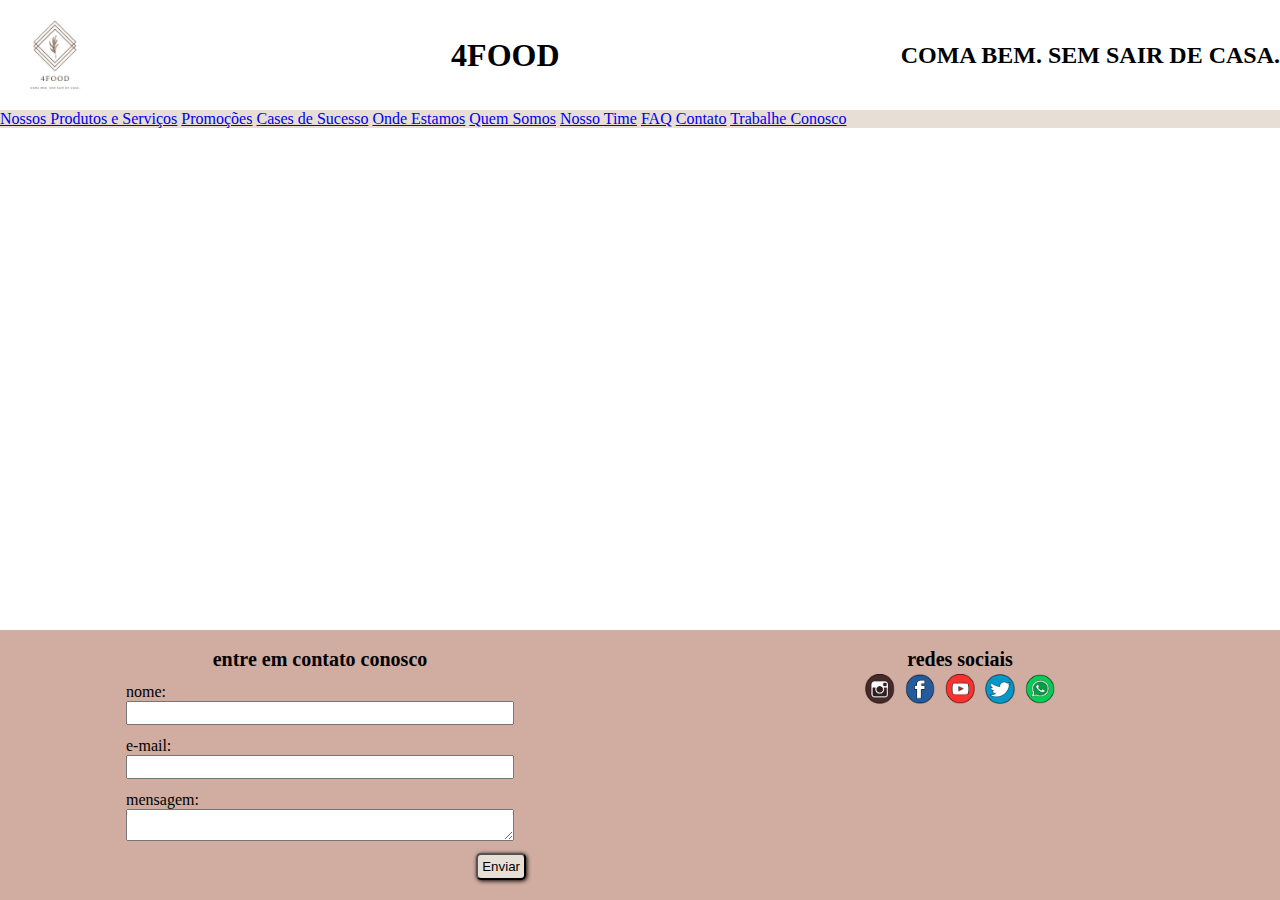
==== 4FOOD/index.html @ 26be3bc0 "footer da página - Frederico" ====
<!DOCTYPE html>
<html lang="en">
<head>
    <meta charset="UTF-8">
    <meta http-equiv="X-UA-Compatible" content="IE=edge">
    <meta name="viewport" content="width=device-width, initial-scale=1.0">
    <link href="style.css" rel="stylesheet">
    <link rel="shortcut icon" type="imagex/png" href="img/favicon.jpg">
    <title>4FOOD - Coma bem sem sair de casa.</title>
</head>
<body>
    <header>
        <img class="logo" src = "img/logo.jpeg">
        <h1>4FOOD</h1>
        <h2>COMA BEM. SEM SAIR DE CASA.</h2>
    </header>
    <main>
        <nav>
            <a target="_blank" href="nossos-produtos-servicos.html">Nossos Produtos e Serviços</a>
            <a target="_blank" href="promocoes.html">Promoções</a>
            <a target="_blank" href="cases-de-sucesso.html">Cases de Sucesso</a>
            <a target="_blank" href="onde-estamos.html">Onde Estamos</a>
            <a target="_blank" href="quem-somos.html">Quem Somos</a>
            <a target="_blank" href="nosso-time.html">Nosso Time</a>
            <a target="_blank" href="faq.html">FAQ</a>
            <a target="_blank" href="contato.html">Contato</a>
            <a target="_blank" href="trabalhe-conosco.html">Trabalhe Conosco</a>
        </nav>
    </main>
    <footer>
        <div class="container-formulario-contato">
            <h1>entre em contato conosco</h1>
            <form>
                <div class=formulario>
                    <label for="nome">nome:</label>
                    <input type="text" id="nome" />
                </div>
                <div class=formulario>
                    <label for="email">e-mail:</label>
                    <input type="email" id="email" />
                </div>
                <div class=formulario>
                    <label for="msg">mensagem:</label>
                    <textarea id="msg"></textarea>
                </div>
                <div class="button">
                    <button type="submit" id="button">Enviar</button>
                </div>
            </form>
        </div>
        <div class="container-redes-sociais">
        <h1>redes sociais</h1>
        <div class=redes-sociais>
        <a target="_blank" href="https://www.instagram.com"><img src="img/instagram.png"></a>
        <a target="_blank" href="https://www.facebook.com"><img src="img/facebook.png"></a>
        <a target="_blank" href="https://www.youtube.com"><img src="img/youtube.png"></a>
        <a target="_blank" href="https://www.twitter.com"><img src="img/twitter.png"></a>
        <a target="_blank" href="https://www.whatsapp.com"><img src="img/zap.png"></a>
        </div>
        </div>
        </footer>
    
</body>
</html>
---- 4FOOD/style.css ----
* {
    margin: 0;
    padding: 0;
}
header{
    height:110px;
    display: flex;
    justify-content: space-between;
    align-items: center;
}
.logo{
    height: 110px;
    width: 110px;    
}
main{
    background-color: #e7ded5;
}
/* Footer */

footer{
    position: absolute;
    bottom: 0;
    height: 30vh;
    width:100%;
    background-color: #D1ACA0;
    display: grid;
    grid-template-columns: 1fr 1fr;
    }

footer h1{
    font-size: 20px;
}

.container-formulario-contato{
    display: flex;
    flex-direction: column;
    align-items: center;
    padding-top: 2vh;
}

.formulario{
    margin: 12px;
    display: flex;
    flex-direction: column;
}

.formulario input{
    width: 30vw;
    height: 20px;
}

.button{
    text-align: end;
}

#button{
    padding: 4px;
    border-radius: 5px;
    box-shadow: 1px 1px 4px;
    background-color: #e7ded5;
    cursor: pointer;
}

#button:hover{
    background-color: #B9825D;
}

#button:active{
    background-color: #6e4e39;
    color:  #e7ded5;
}

.container-redes-sociais{
display: flex;
flex-direction: column;
align-items: center;
padding-top: 2vh;
}
    
.redes-sociais img{
    height: 30px;
    width: 30px;
    margin: 3px;
}
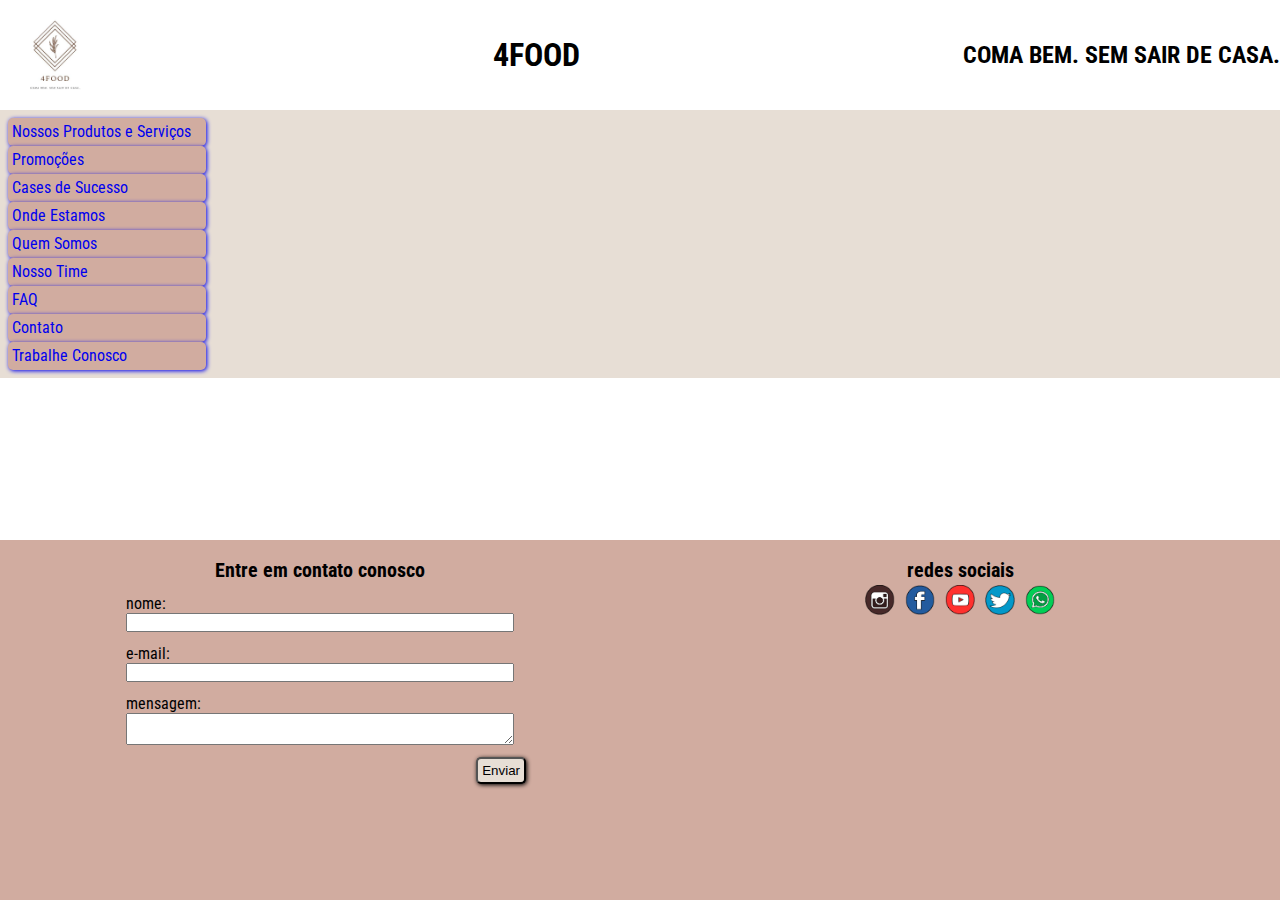
==== commit 03e45848: "natalia-menu-nav" ====
--- a/4FOOD/index.html
+++ b/4FOOD/index.html
@@ -6,6 +6,7 @@
     <meta name="viewport" content="width=device-width, initial-scale=1.0">
     <link href="style.css" rel="stylesheet">
     <link rel="shortcut icon" type="imagex/png" href="img/favicon.jpg">
+    <style>@import url('https://fonts.googleapis.com/css?family=Roboto+Condensed&display=swap');</style>
     <title>4FOOD - Coma bem sem sair de casa.</title>
 </head>
 <body>
@@ -16,20 +17,21 @@
     </header>
     <main>
         <nav>
-            <a target="_blank" href="nossos-produtos-servicos.html">Nossos Produtos e Serviços</a>
-            <a target="_blank" href="promocoes.html">Promoções</a>
-            <a target="_blank" href="cases-de-sucesso.html">Cases de Sucesso</a>
-            <a target="_blank" href="onde-estamos.html">Onde Estamos</a>
-            <a target="_blank" href="quem-somos.html">Quem Somos</a>
-            <a target="_blank" href="nosso-time.html">Nosso Time</a>
-            <a target="_blank" href="faq.html">FAQ</a>
-            <a target="_blank" href="contato.html">Contato</a>
-            <a target="_blank" href="trabalhe-conosco.html">Trabalhe Conosco</a>
+            <a class="botoes" target="_blank" href="nossos-produtos-servicos.html">Nossos Produtos e Serviços</a>
+            <a class="botoes"  target="_blank" href="promocoes.html">Promoções</a>
+            <a class="botoes"  target="_blank" href="cases-de-sucesso.html">Cases de Sucesso</a>
+            <a class="botoes"  target="_blank" href="onde-estamos.html">Onde Estamos</a>
+            <a class="botoes"  target="_blank" href="quem-somos.html">Quem Somos</a>
+            <a class="botoes"  target="_blank" href="nosso-time.html">Nosso Time</a>
+            <a class="botoes"  target="_blank" href="faq.html">FAQ</a>
+            <a class="botoes"  target="_blank" href="contato.html">Contato</a>
+            <a class="botoes"  target="_blank" href="trabalhe-conosco.html">Trabalhe Conosco</a>
         </nav>
+        
     </main>
     <footer>
         <div class="container-formulario-contato">
-            <h1>entre em contato conosco</h1>
+            <h1>Entre em contato conosco</h1>
             <form>
                 <div class=formulario>
                     <label for="nome">nome:</label>
--- a/4FOOD/style.css
+++ b/4FOOD/style.css
@@ -1,6 +1,10 @@
 * {
     margin: 0;
     padding: 0;
+}
+body{ 
+    font-family: 'Roboto Condensed';
+
 }
 header{
     height:110px;
@@ -14,13 +18,40 @@
 }
 main{
     background-color: #e7ded5;
+    display: grid;
+
+}
+nav{
+    display: flex;
+    flex-direction: column;
+    justify-content: space-between;
+    margin: 8px;
+}
+.botoes{
+    display: flex;
+    align-items: stretch;
+    width: 190px;
+    height: 20px;
+    box-shadow: 1px 1px 4px;
+    padding: 4px;
+    border-radius: 5px;
+    background-color: #D1ACA0;
+    cursor: pointer;
+    text-decoration: none;
+}
+.botoes:hover{
+    background-color: #c5cec6;
+}
+.botoes:active{
+    color: #6e4e39;
+    background-color: #B9825D;
 }
 /* Footer */
 
 footer{
     position: absolute;
     bottom: 0;
-    height: 30vh;
+    height: 40vh;
     width:100%;
     background-color: #D1ACA0;
     display: grid;
@@ -46,7 +77,7 @@
 
 .formulario input{
     width: 30vw;
-    height: 20px;
+    height: 15px;
 }
 
 .button{
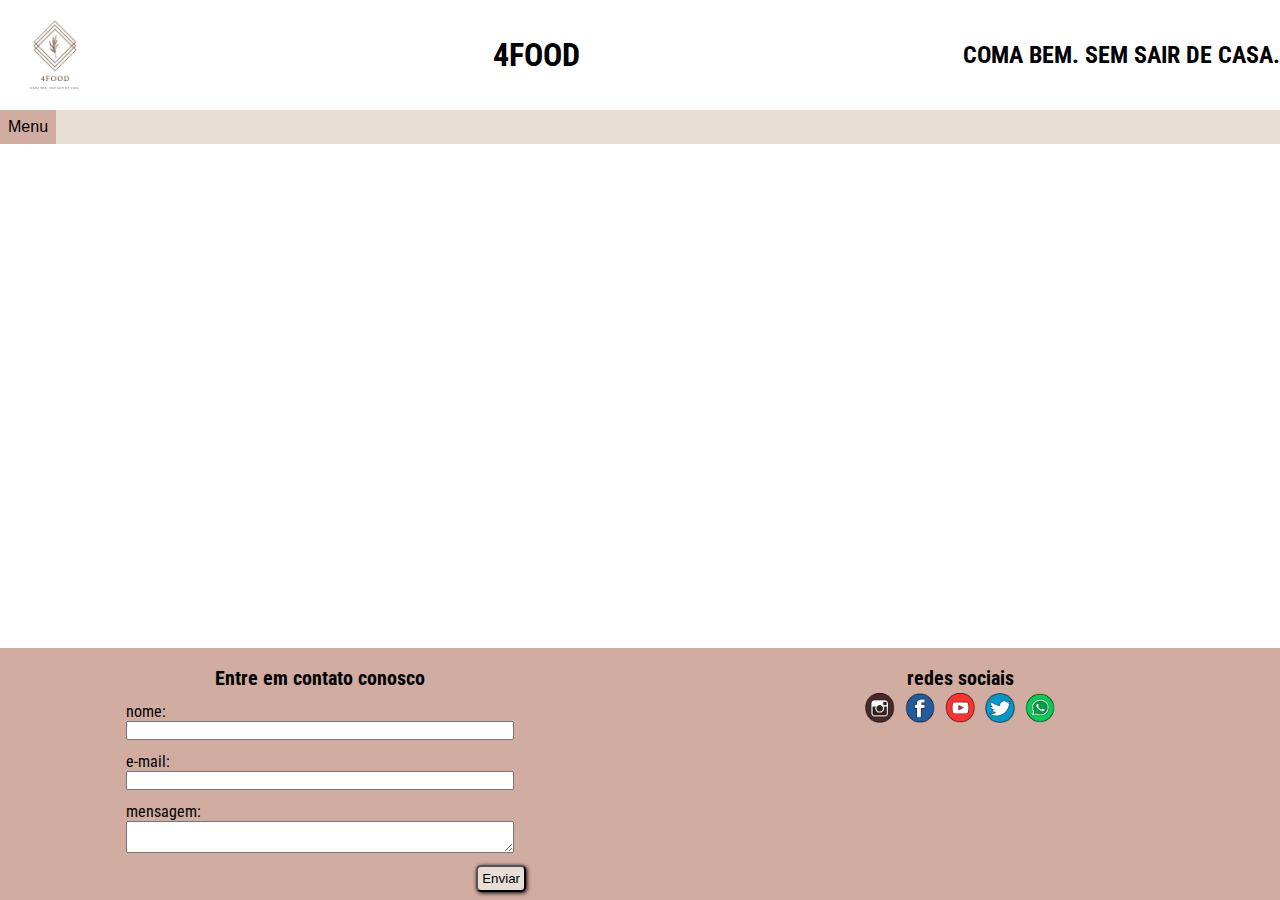
==== commit b5ab0dfe: "responsividade para celular e menu dropdown" ====
--- a/4FOOD/index.html
+++ b/4FOOD/index.html
@@ -13,21 +13,23 @@
     <header>
         <img class="logo" src = "img/logo.jpeg">
         <h1>4FOOD</h1>
-        <h2>COMA BEM. SEM SAIR DE CASA.</h2>
+        <h2>COMA BEM. SEM SAIR DE CASA. </h2>
     </header>
     <main>
-        <nav>
-            <a class="botoes" target="_blank" href="nossos-produtos-servicos.html">Nossos Produtos e Serviços</a>
-            <a class="botoes"  target="_blank" href="promocoes.html">Promoções</a>
-            <a class="botoes"  target="_blank" href="cases-de-sucesso.html">Cases de Sucesso</a>
-            <a class="botoes"  target="_blank" href="onde-estamos.html">Onde Estamos</a>
-            <a class="botoes"  target="_blank" href="quem-somos.html">Quem Somos</a>
-            <a class="botoes"  target="_blank" href="nosso-time.html">Nosso Time</a>
-            <a class="botoes"  target="_blank" href="faq.html">FAQ</a>
-            <a class="botoes"  target="_blank" href="contato.html">Contato</a>
-            <a class="botoes"  target="_blank" href="trabalhe-conosco.html">Trabalhe Conosco</a>
-        </nav>
-        
+        <div class="dropdown">
+            <button class="menu-button">Menu</button>
+            <nav class="menu">
+                <a class="botoes"  target="_blank" href="nossos-produtos-servicos.html">Nossos Produtos e Serviços</a>
+                <a class="botoes"  target="_blank" href="promocoes.html">Promoções</a>
+                <a class="botoes"  target="_blank" href="cases-de-sucesso.html">Cases de Sucesso</a>
+                <a class="botoes"  target="_blank" href="onde-estamos.html">Onde Estamos</a>
+                <a class="botoes"  target="_blank" href="quem-somos.html">Quem Somos</a>
+                <a class="botoes"  target="_blank" href="nosso-time.html">Nosso Time</a>
+                <a class="botoes"  target="_blank" href="faq.html">FAQ</a>
+                <a class="botoes"  target="_blank" href="contato.html">Contato</a>
+                <a class="botoes"  target="_blank" href="trabalhe-conosco.html">Trabalhe Conosco</a>
+            </nav>
+        </div>     
     </main>
     <footer>
         <div class="container-formulario-contato">
@@ -45,7 +47,7 @@
                     <label for="msg">mensagem:</label>
                     <textarea id="msg"></textarea>
                 </div>
-                <div class="button">
+                <div class="form-button">
                     <button type="submit" id="button">Enviar</button>
                 </div>
             </form>
--- a/4FOOD/style.css
+++ b/4FOOD/style.css
@@ -4,8 +4,10 @@
 }
 body{ 
     font-family: 'Roboto Condensed';
-
-}
+}
+
+/* Header */
+
 header{
     height:110px;
     display: flex;
@@ -16,6 +18,41 @@
     height: 110px;
     width: 110px;    
 }
+
+
+.menu-button {
+    background-color: #D1ACA0;
+    border: none;
+    cursor: pointer;
+    font-size: 16px;
+    padding:8px;
+}
+.menu-button:hover {
+    background-color: #B9825D;
+    }
+.dropdown {
+    position: relative;
+    display: inline-block;
+}
+.menu {
+    display: none;
+    background-color: #D1ACA0;
+    width: fit-content;
+    margin: 0px 0 ;   
+}
+.menu a {
+    padding: 4px;
+    margin-bottom:1px;
+    font-size: 14px;
+    text-decoration: none;
+    color: black;
+    display: block;
+}
+.dropdown:hover .menu {
+    display: block;
+}
+
+/* Main */
 main{
     background-color: #e7ded5;
     display: grid;
@@ -49,10 +86,12 @@
 /* Footer */
 
 footer{
-    position: absolute;
+    position: fixed;
     bottom: 0;
-    height: 40vh;
+    left: 0;
+    height: auto;
     width:100%;
+    padding-bottom: 8px;
     background-color: #D1ACA0;
     display: grid;
     grid-template-columns: 1fr 1fr;
@@ -80,7 +119,7 @@
     height: 15px;
 }
 
-.button{
+.form-button{
     text-align: end;
 }
 
@@ -113,3 +152,76 @@
     width: 30px;
     margin: 3px;
 }
+
+@media screen  and (max-device-width:375px){
+    /* Header */
+    header{
+        height: 14vh;
+        font-size: 10px;
+    }
+
+    .logo{
+        height: 14vh;
+        width: auto;
+    }
+
+    .menu-button {
+        background-color: #D1ACA0;
+        border: none;
+        cursor: pointer;
+        font-size: 16px;
+        padding:8px;
+    }
+    .menu-button:hover {
+        background-color: #B9825D;
+        }
+    .dropdown {
+        position: relative;
+        display: inline-block;
+    }
+    .menu {
+        display: none;
+        background-color: #D1ACA0;
+        width: fit-content;
+        margin: 0px 0 ;   
+    }
+    .menu a {
+        padding: 4px;
+        margin-bottom:1px;
+        font-size: 14px;
+        text-decoration: none;
+        color: black;
+        display: block;
+    }
+    .dropdown:hover .menu {
+        display: block;
+    }
+
+    /* Footer */
+    footer{
+        height: auto;
+        padding-bottom: 4px;
+    }
+
+    footer h1{
+        font-size: 16px;
+    }
+
+    .redes-sociais img{
+        height: 24px;
+        width: 24px;
+        margin: 3px;
+    }
+
+    .formulario{
+        margin: 8px;
+        display: flex;
+        flex-direction: column;
+    }
+    
+    .formulario input{
+        width: 30vw;
+        height: 12px;
+    }
+
+}
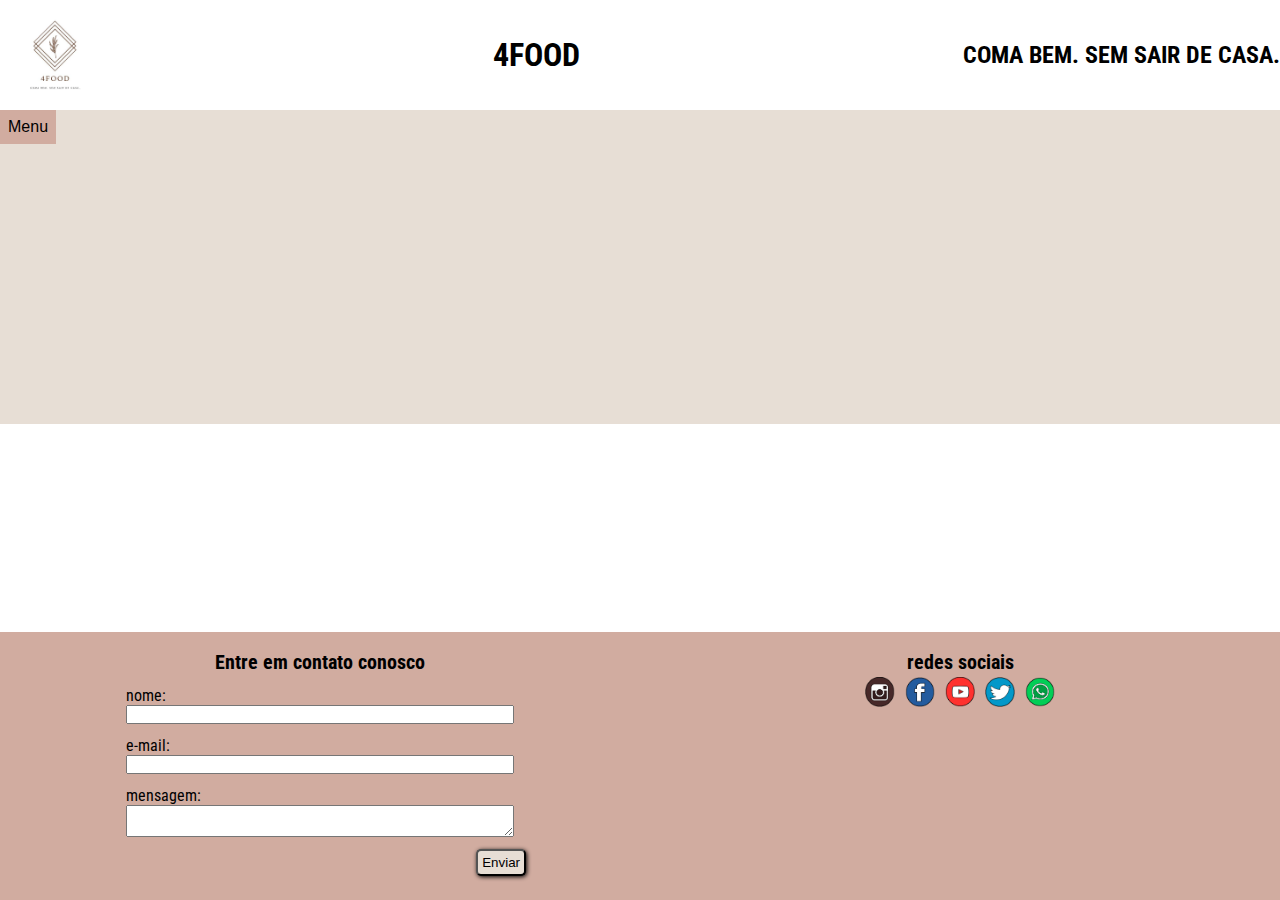
==== commit b0c18b48: "ajustes na estilização" ====
--- a/4FOOD/index.html
+++ b/4FOOD/index.html
@@ -29,7 +29,8 @@
                 <a class="botoes"  target="_blank" href="contato.html">Contato</a>
                 <a class="botoes"  target="_blank" href="trabalhe-conosco.html">Trabalhe Conosco</a>
             </nav>
-        </div>     
+        </div>
+       
     </main>
     <footer>
         <div class="container-formulario-contato">
@@ -63,6 +64,5 @@
         </div>
         </div>
         </footer>
-    
 </body>
 </html>--- a/4FOOD/style.css
+++ b/4FOOD/style.css
@@ -4,8 +4,13 @@
 }
 body{ 
     font-family: 'Roboto Condensed';
-}
-
+    height: 100%;
+}
+
+.geral{
+    position: relative;
+    min-height: 100%;
+}
 /* Header */
 
 header{
@@ -14,11 +19,11 @@
     justify-content: space-between;
     align-items: center;
 }
+
 .logo{
     height: 110px;
-    width: 110px;    
-}
-
+    width: auto;    
+}
 
 .menu-button {
     background-color: #D1ACA0;
@@ -26,37 +31,48 @@
     cursor: pointer;
     font-size: 16px;
     padding:8px;
-}
+    width: fit-content;
+}
+
 .menu-button:hover {
     background-color: #B9825D;
-    }
+}
+
 .dropdown {
     position: relative;
     display: inline-block;
-}
+    width: fit-content;
+}
+
 .menu {
     display: none;
     background-color: #D1ACA0;
     width: fit-content;
-    margin: 0px 0 ;   
+    margin: 0px;   
 }
 .menu a {
     padding: 4px;
-    margin-bottom:1px;
+    margin:1px auto;
     font-size: 14px;
     text-decoration: none;
     color: black;
     display: block;
 }
+
+.menu a:hover{
+    background-color: #B9825D;
+}
+
 .dropdown:hover .menu {
-    display: block;
+    display:block;
+    position: absolute;
 }
 
 /* Main */
 main{
     background-color: #e7ded5;
     display: grid;
-
+    padding-bottom: 280px;
 }
 nav{
     display: flex;
@@ -86,10 +102,10 @@
 /* Footer */
 
 footer{
-    position: fixed;
+    position:fixed;
     bottom: 0;
     left: 0;
-    height: auto;
+    height: 260px;
     width:100%;
     padding-bottom: 8px;
     background-color: #D1ACA0;
@@ -197,9 +213,14 @@
         display: block;
     }
 
+
+    /* Main */
+    main{
+        padding-bottom: 240px;
+    }
     /* Footer */
     footer{
-        height: auto;
+        height: 220px;
         padding-bottom: 4px;
     }
 
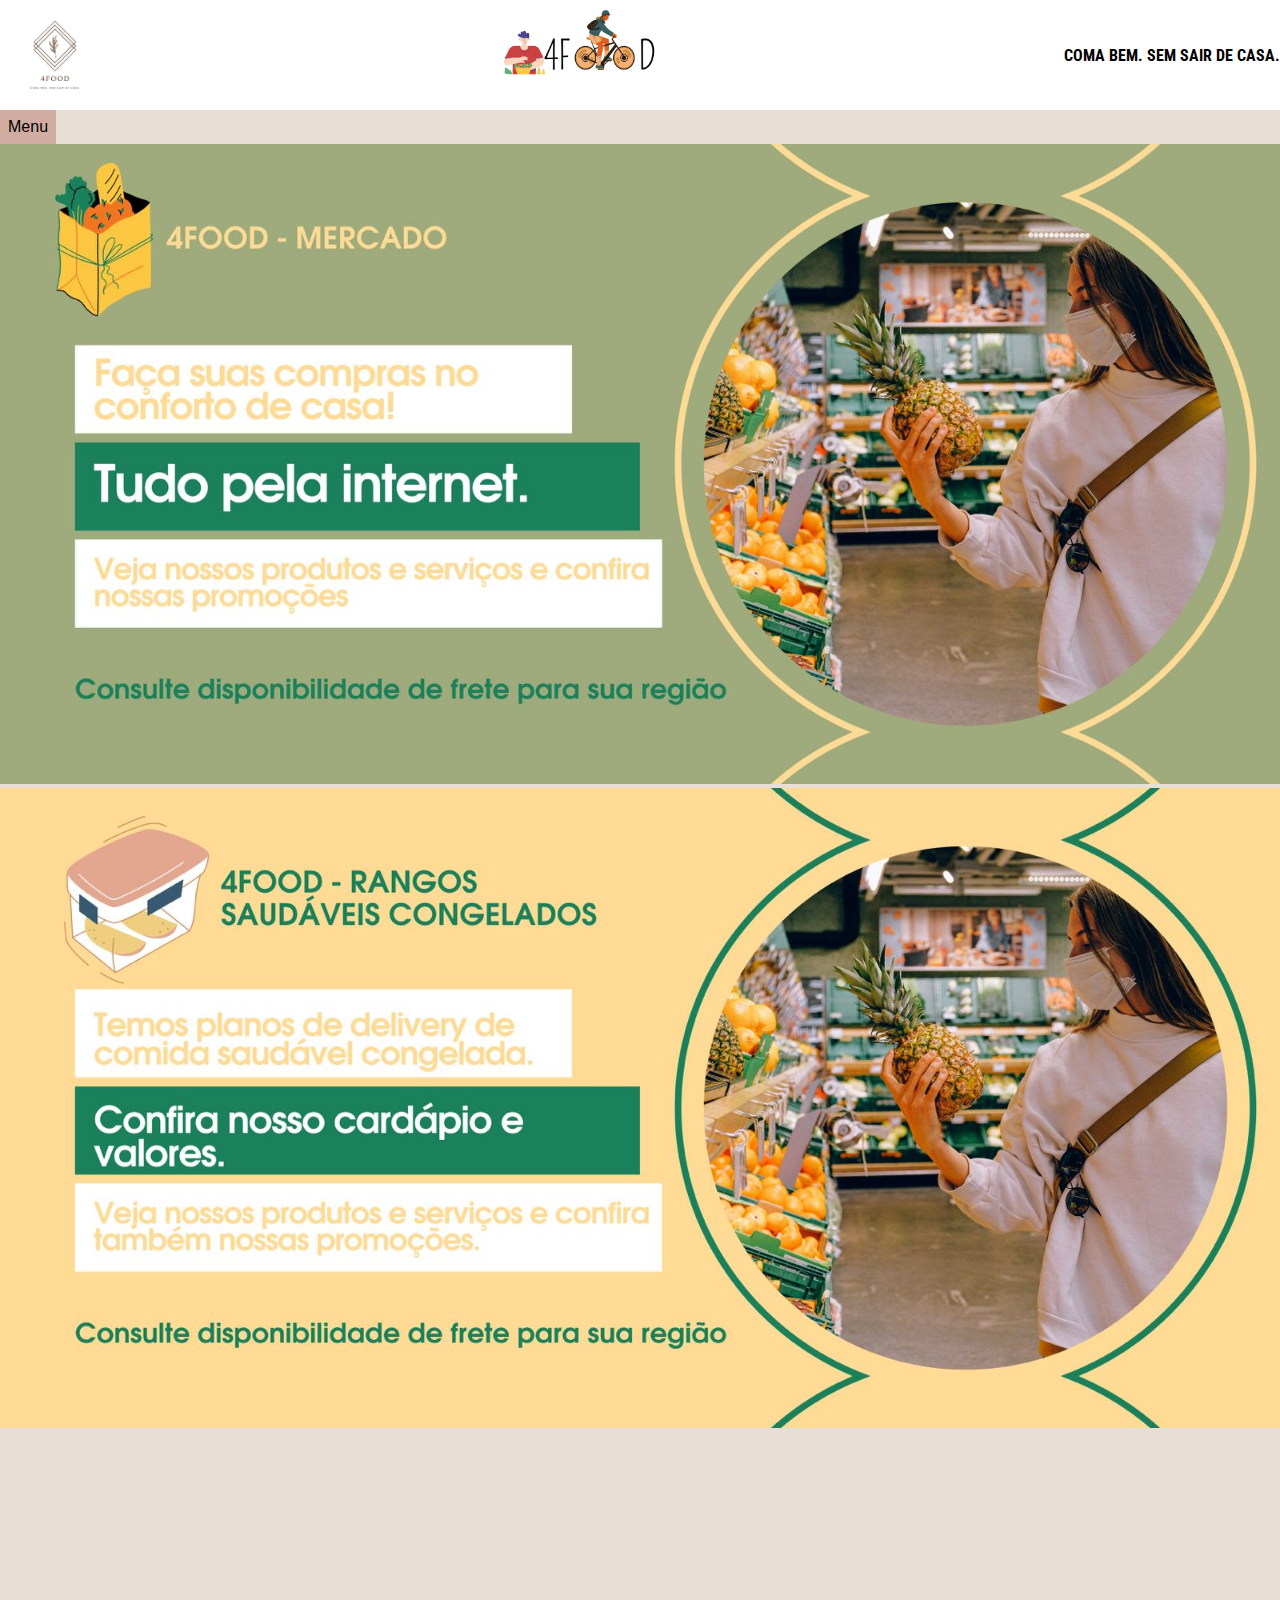
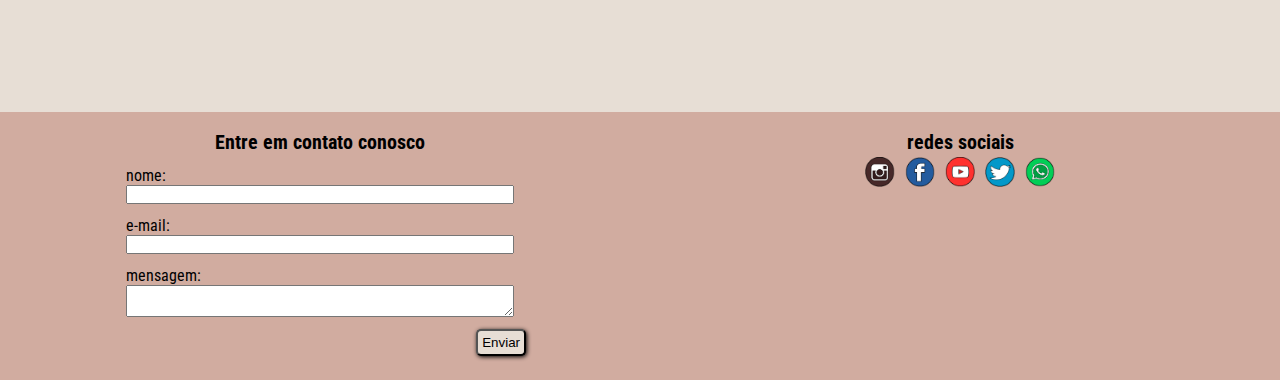
==== commit 1a2fd468: "imagens-e-informacoes" ====
--- a/4FOOD/index.html
+++ b/4FOOD/index.html
@@ -12,8 +12,8 @@
 <body>
     <header>
         <img class="logo" src = "img/logo.jpeg">
-        <h1>4FOOD</h1>
-        <h2>COMA BEM. SEM SAIR DE CASA. </h2>
+        <img src="img/banner-header.jpeg">
+        <h4>COMA BEM. SEM SAIR DE CASA. </h4>
     </header>
     <main>
         <div class="dropdown">
@@ -30,7 +30,10 @@
                 <a class="botoes"  target="_blank" href="trabalhe-conosco.html">Trabalhe Conosco</a>
             </nav>
         </div>
-       
+        <div class="banners">
+            <a target="blank" href="nossos-produtos-servicos.html"><img src="img/banner-mercado.jpeg"></a>
+            <a target="blank" href="nossos-produtos-servicos.html"><img src="img/banner-marmitas.jpeg"></a>
+        </div>
     </main>
     <footer>
         <div class="container-formulario-contato">
--- a/4FOOD/style.css
+++ b/4FOOD/style.css
@@ -18,6 +18,10 @@
     display: flex;
     justify-content: space-between;
     align-items: center;
+}
+header>img{
+    height: 110px;
+    width: 200px;
 }
 
 .logo{
@@ -80,6 +84,9 @@
     justify-content: space-between;
     margin: 8px;
 }
+.banners>a>img{
+    width: 100%; 
+}
 .botoes{
     display: flex;
     align-items: stretch;
@@ -102,7 +109,7 @@
 /* Footer */
 
 footer{
-    position:fixed;
+    
     bottom: 0;
     left: 0;
     height: 260px;
@@ -174,6 +181,15 @@
     header{
         height: 14vh;
         font-size: 10px;
+    }
+    
+    header>img{
+        height: 14vh;
+        width: 22vw;
+    }
+
+    header>h4{
+        font-size: x-small;
     }
 
     .logo{
